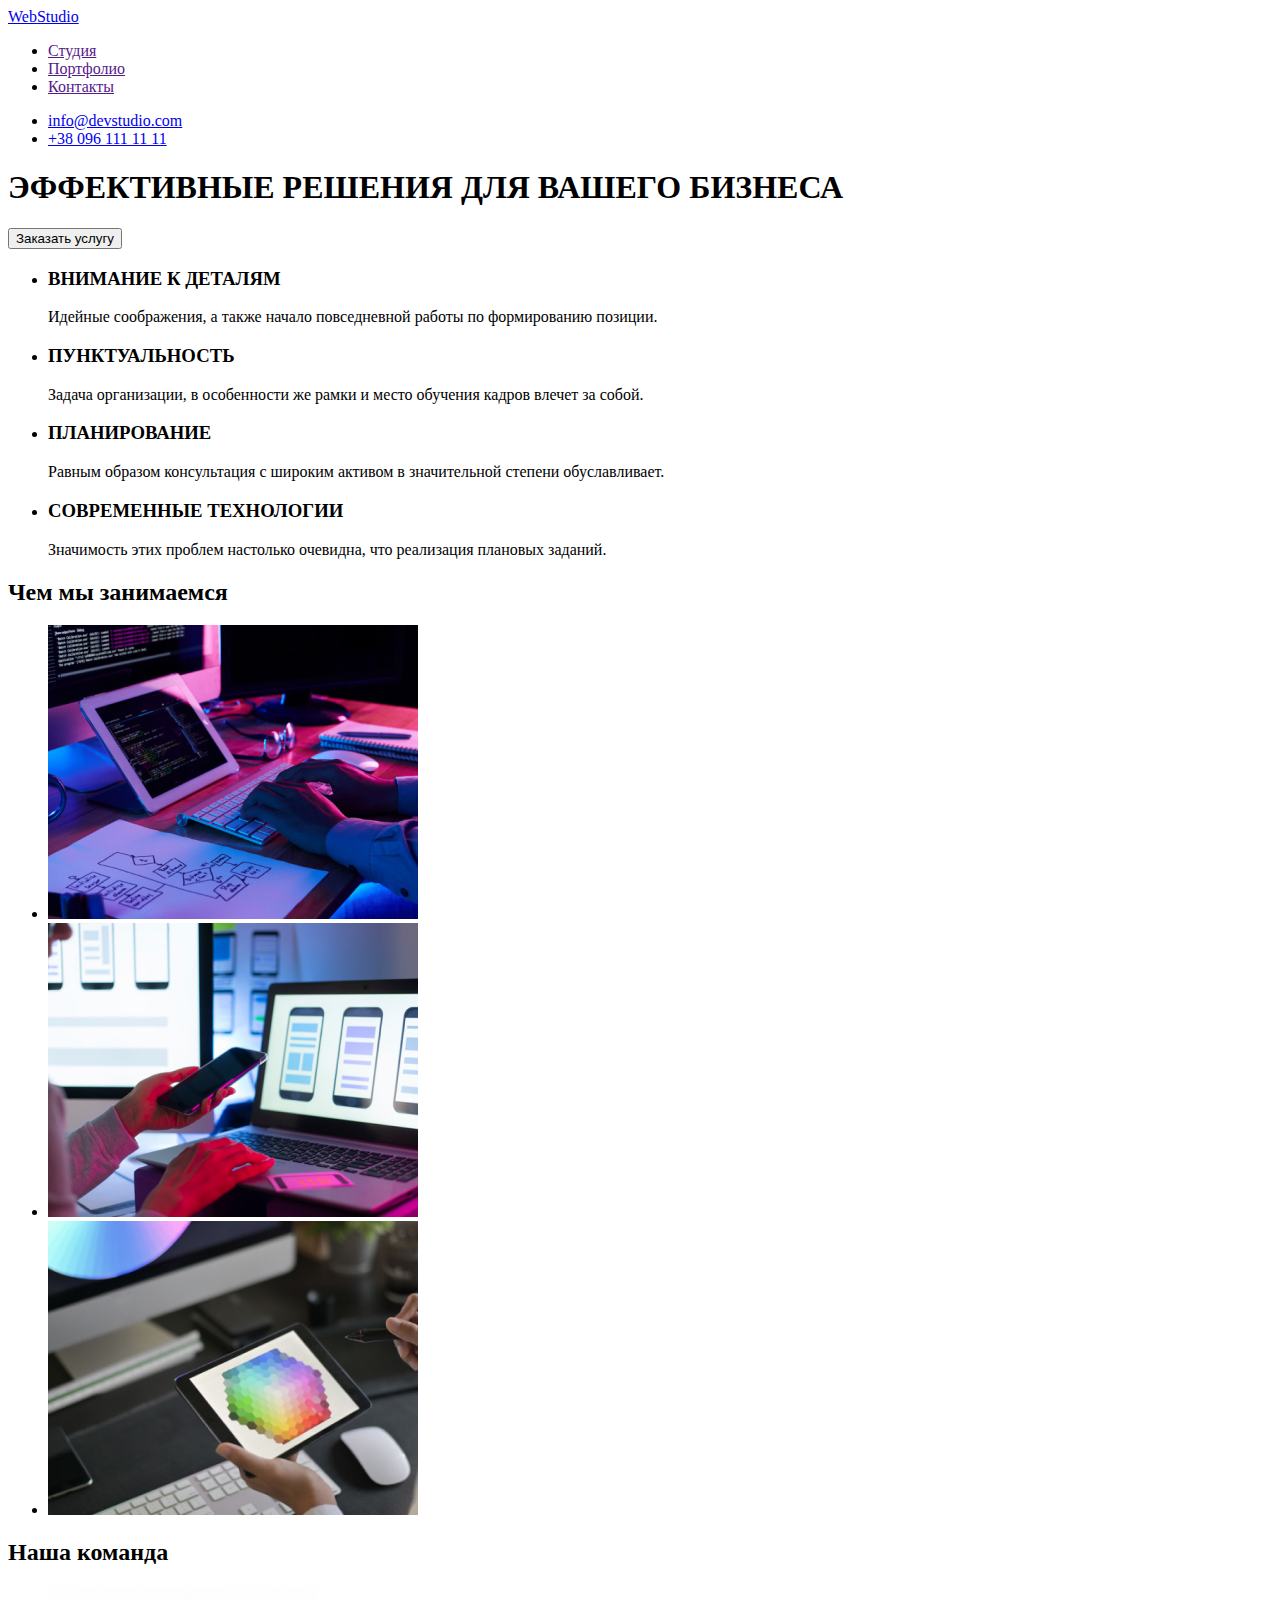
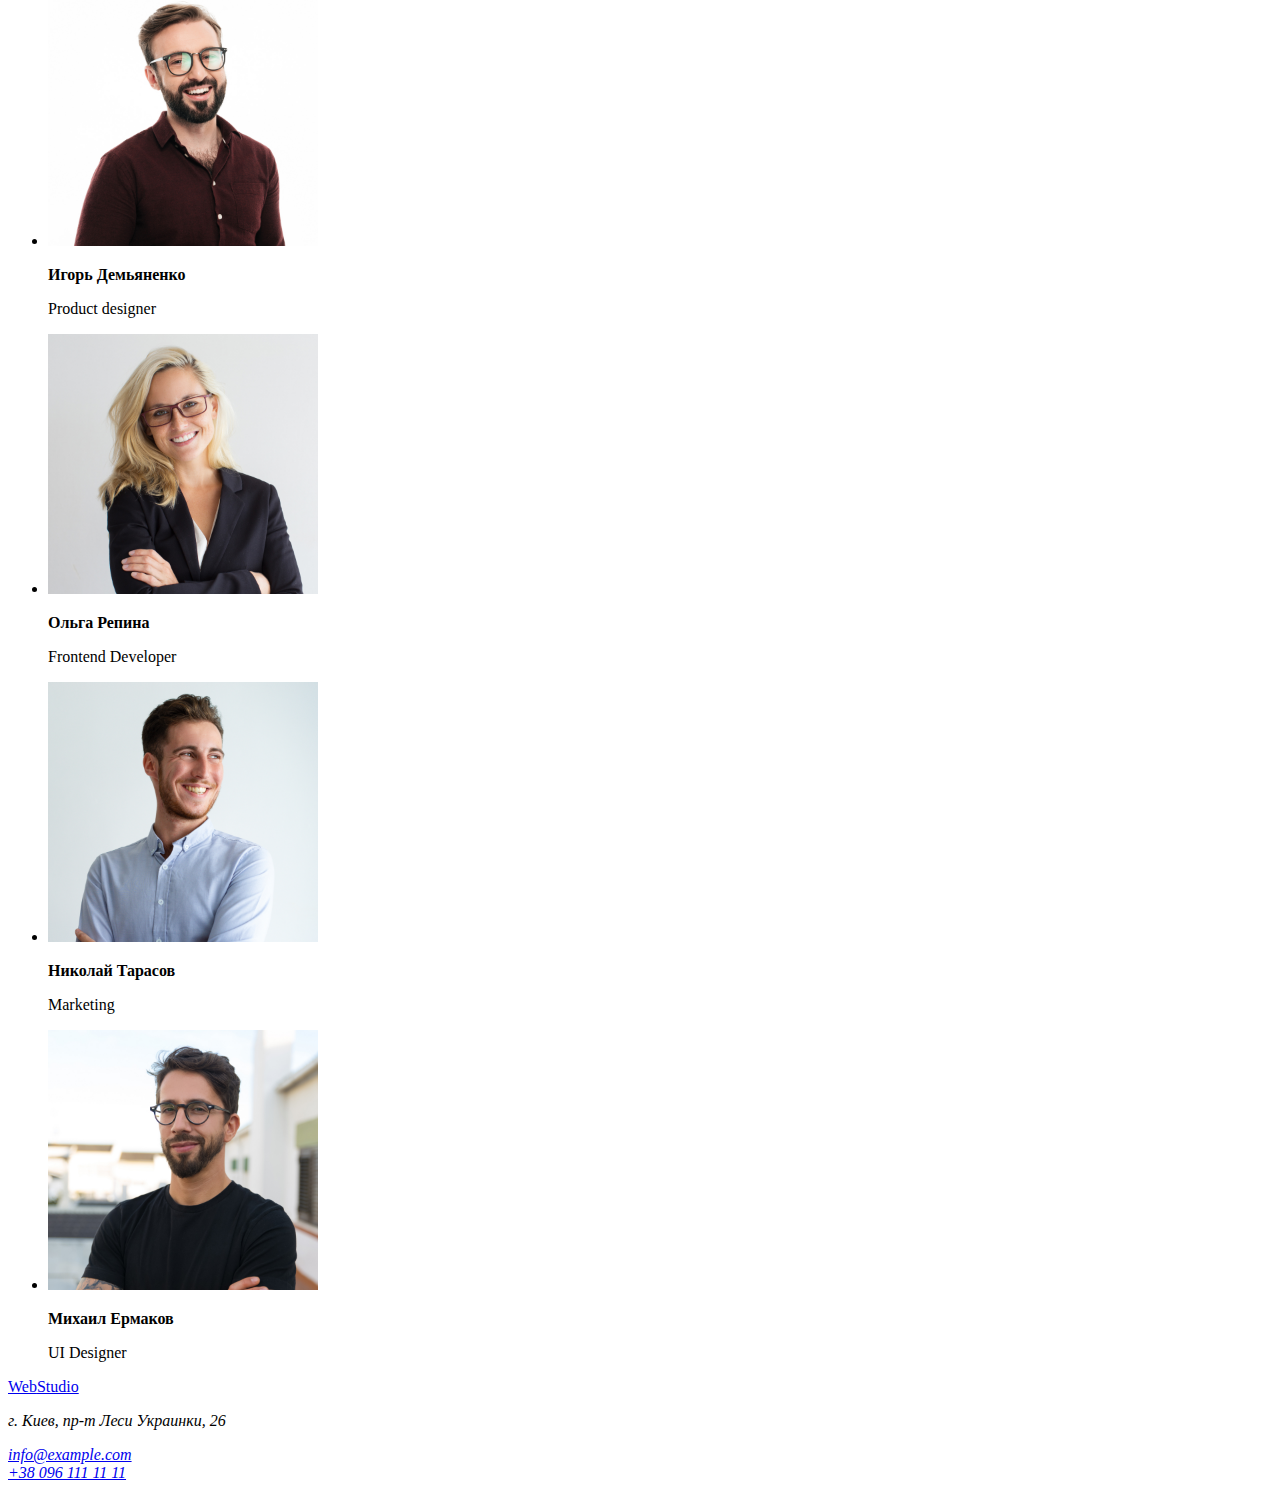
==== index.html @ 69c18823 "added copy of hw1" ====
<!DOCTYPE html>
<html lang="ru">
  <head>
    <meta charset="UTF-8" />
    <meta http-equiv="X-UA-Compatible" content="IE=edge" />
    <meta name="viewport" content="width=device-width, initial-scale=1.0" />
    <title>Главная</title>
  </head>
  <body>
    <header>
      <nav>
        <a href="/"><span>Web</span>Studio</a>
        <ul>
          <li><a href="">Студия</a></li>
          <li><a href="">Портфолио</a></li>
          <li><a href="">Контакты</a></li>
        </ul>
      </nav>
      <ul>
        <li><a href="mailto:info@devstudio.com">info@devstudio.com</a></li>
        <li><a href="tel:+380961111111">+38 096 111 11 11</a></li>
      </ul>
    </header>
    <main>
      <section>
        <h1>ЭФФЕКТИВНЫЕ РЕШЕНИЯ ДЛЯ ВАШЕГО БИЗНЕСА</h1>
        <button type="button">Заказать услугу</button>
      </section>
      <section>
        <ul>
          <li>
            <h3>ВНИМАНИЕ К ДЕТАЛЯМ</h3>
            <p>
              Идейные соображения, а также начало повседневной работы по
              формированию позиции.
            </p>
          </li>
          <li>
            <h3>ПУНКТУАЛЬНОСТЬ</h3>
            <p>
              Задача организации, в особенности же рамки и место обучения кадров
              влечет за собой.
            </p>
          </li>
          <li>
            <h3>ПЛАНИРОВАНИЕ</h3>
            <p>
              Равным образом консультация с широким активом в значительной
              степени обуславливает.
            </p>
          </li>
          <li>
            <h3>СОВРЕМЕННЫЕ ТЕХНОЛОГИИ</h3>
            <p>
              Значимость этих проблем настолько очевидна, что реализация
              плановых заданий.
            </p>
          </li>
        </ul>
      </section>
      <section>
        <h2>Чем мы занимаемся</h2>
        <ul>
          <li>
            <img
              src="images/img1.jpg"
              alt="процесс написания кода"
              width="370"
            />
          </li>
          <li>
            <img
              src="images/img2.jpg"
              alt="создание мобильного приложения"
              width="370"
            />
          </li>
          <li>
            <img
              src="images/img3.jpg"
              alt="подбор цвета для дизайна"
              width="370"
            />
          </li>
        </ul>
      </section>
      <section>
        <h2>Наша команда</h2>
        <ul>
          <li>
            <img
              src="images/img4.jpg"
              alt="фотография дизайнера продукта"
              width="270"
            />
            <p><b>Игорь Демьяненко</b></p>
            <p lang="en">Product designer</p>
          </li>
          <li>
            <img
              src="images/img5.jpg"
              alt="фотография фронтэнд разработчика"
              width="270"
            />
            <p><b>Ольга Репина</b></p>
            <p lang="en">Frontend Developer</p>
          </li>
          <li>
            <img
              src="images/img6.jpg"
              alt="фотография маркетолога"
              width="270"
            />
            <p><b>Николай Тарасов</b></p>
            <p lang="en">Marketing</p>
          </li>
          <li>
            <img
              src="images/img7.jpg"
              alt="фотография разработчика пользовательского интерфейса"
              width="270"
            />
            <p><b>Михаил Ермаков</b></p>
            <p lang="en">UI Designer</p>
          </li>
        </ul>
      </section>
    </main>
    <footer>
      <a href="/"><span>Web</span>Studio</a>
      <address>
        <p>г. Киев, пр-т Леси Украинки, 26</p>
        <a href="mailto:info@example.com">info@example.com</a><br />
        <a href="tel:+380961111111">+38 096 111 11 11</a>
      </address>
    </footer>
  </body>
</html>
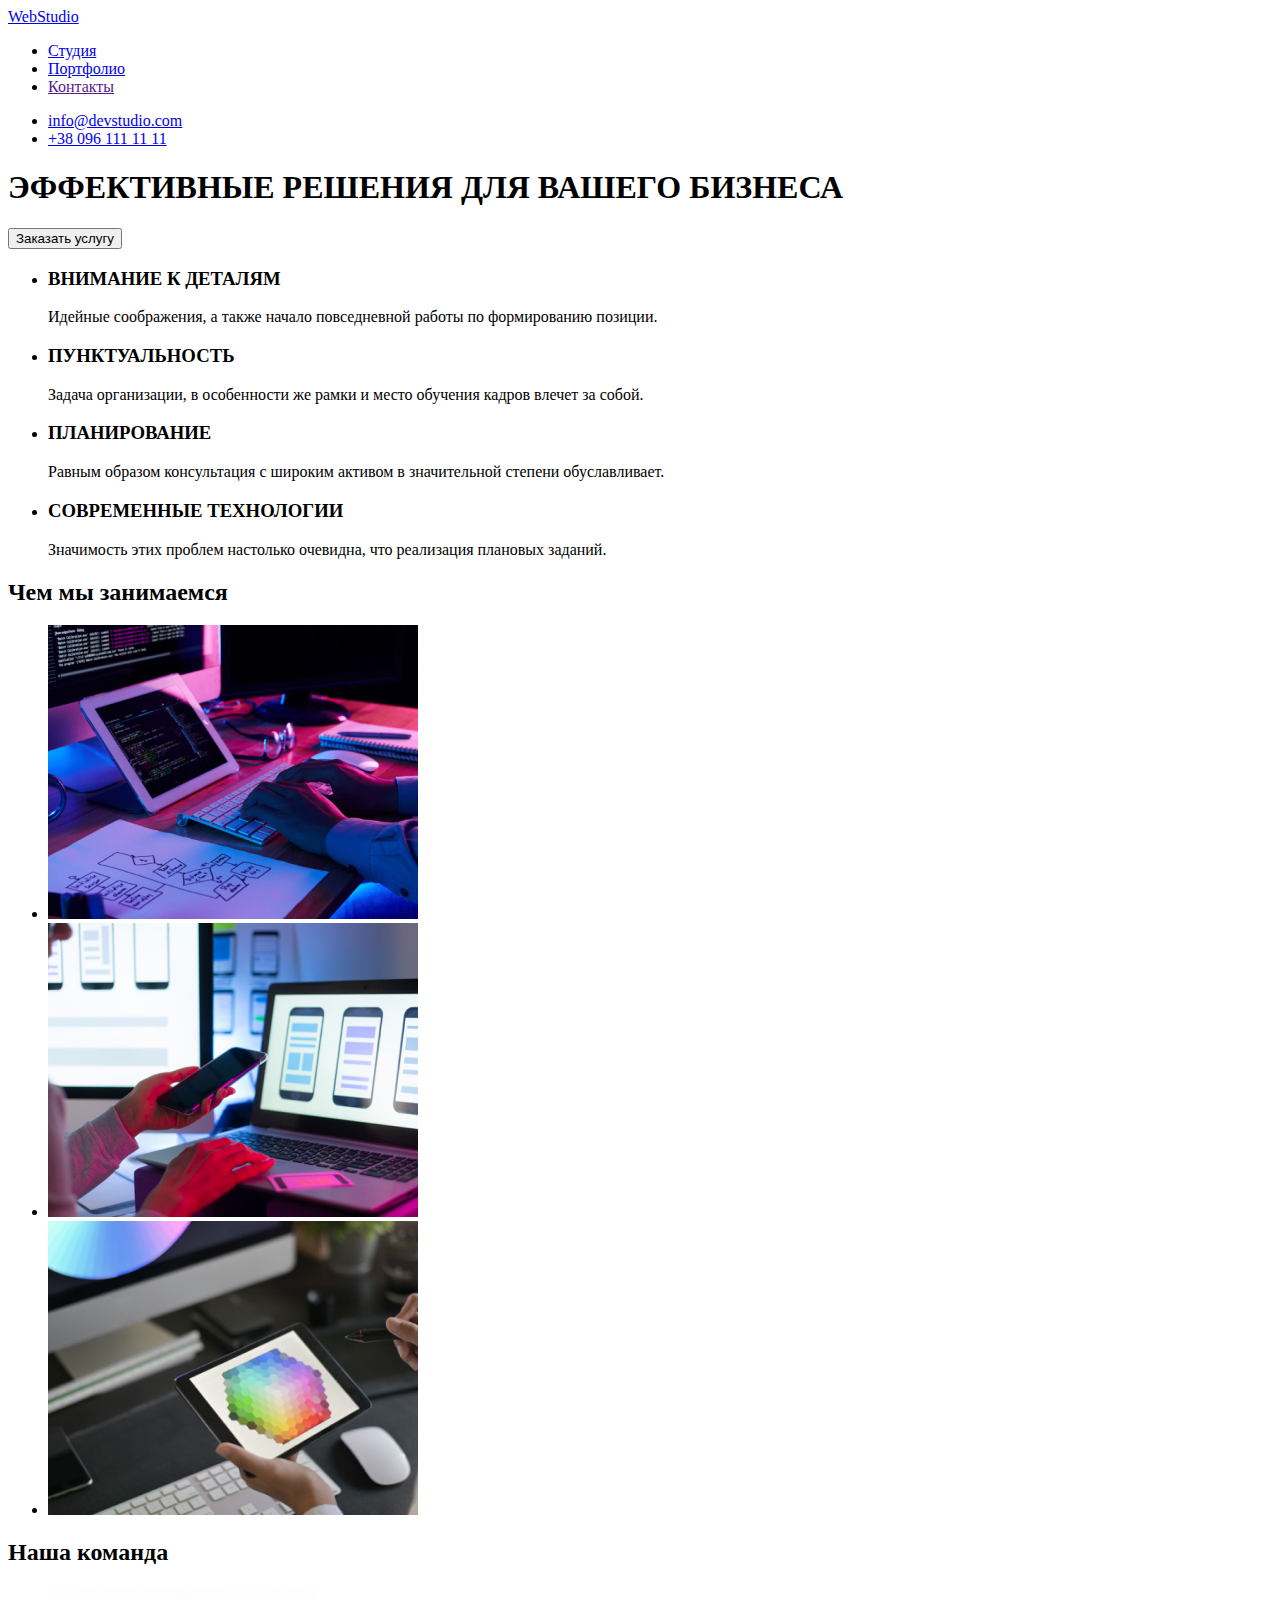
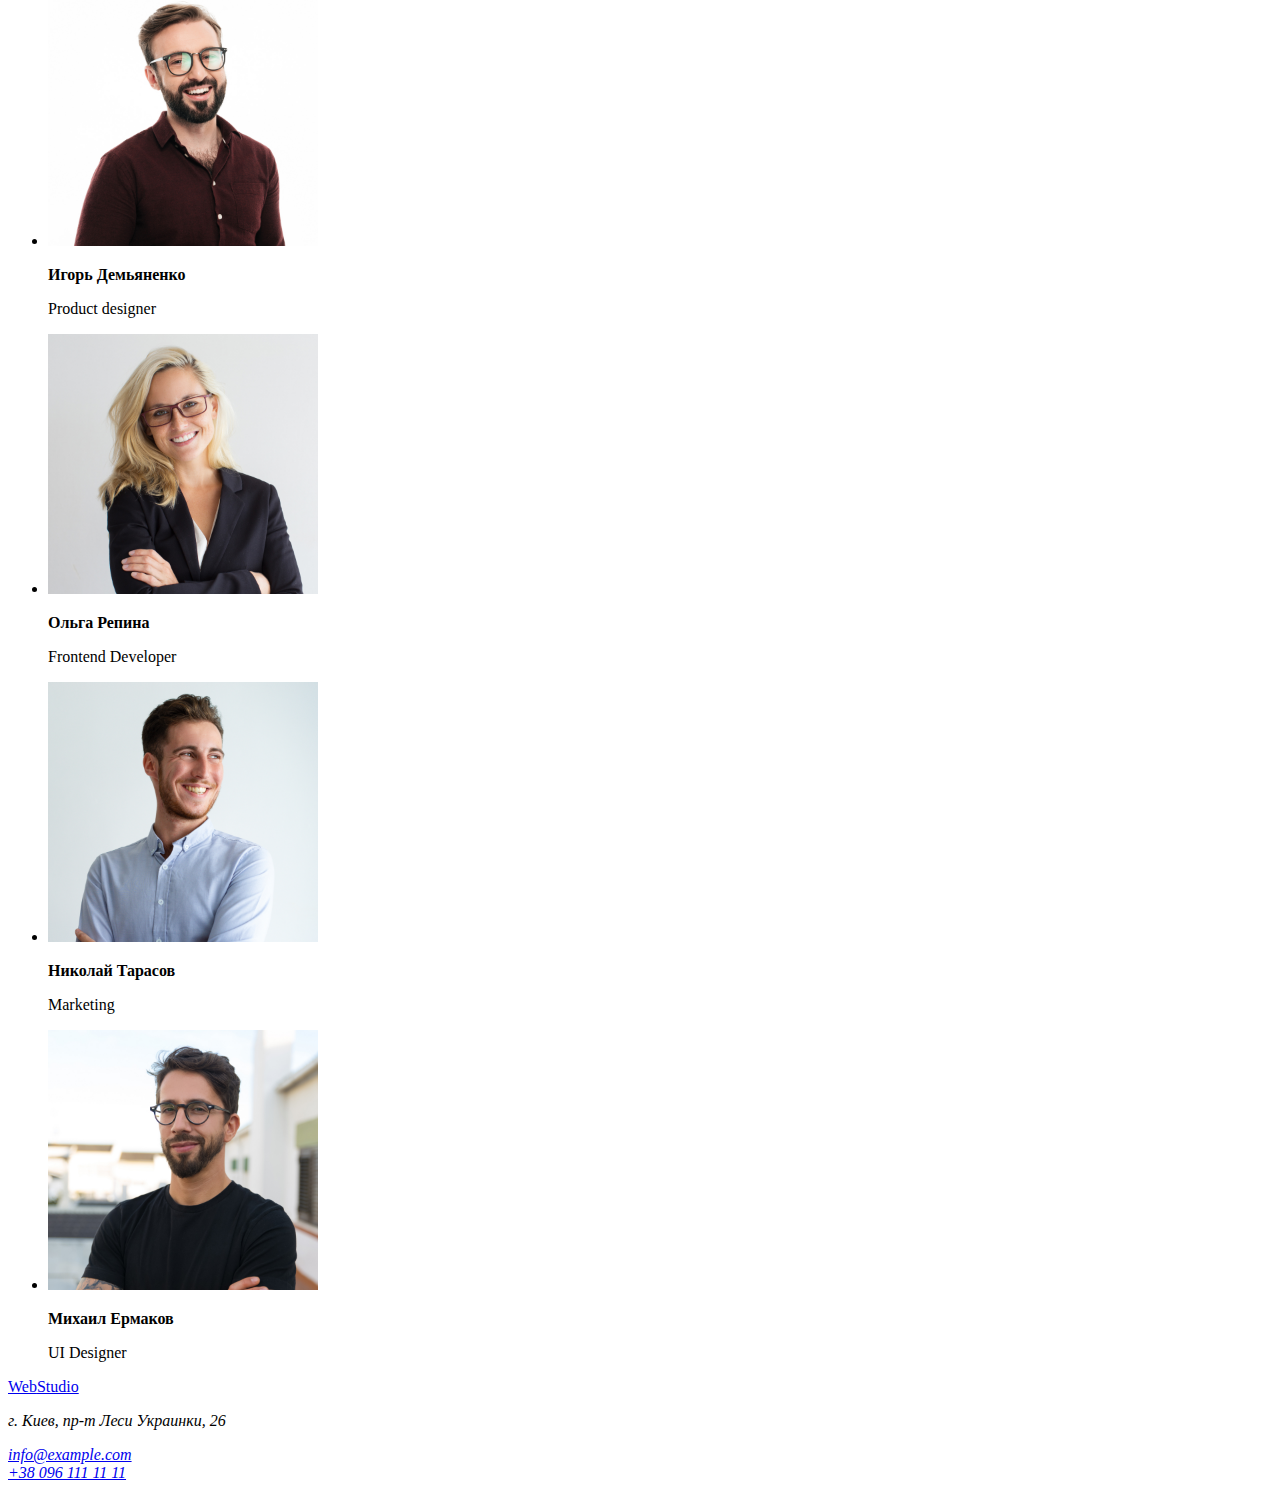
==== commit 1511fd9a: "added navigation links" ====
--- a/index.html
+++ b/index.html
@@ -9,10 +9,10 @@
   <body>
     <header>
       <nav>
-        <a href="/"><span>Web</span>Studio</a>
+        <a href="./index.html"><span>Web</span>Studio</a>
         <ul>
-          <li><a href="">Студия</a></li>
-          <li><a href="">Портфолио</a></li>
+          <li><a href="./index.html">Студия</a></li>
+          <li><a href="./portfolio.html">Портфолио</a></li>
           <li><a href="">Контакты</a></li>
         </ul>
       </nav>
@@ -127,7 +127,7 @@
       </section>
     </main>
     <footer>
-      <a href="/"><span>Web</span>Studio</a>
+      <a href="./index.html"><span>Web</span>Studio</a>
       <address>
         <p>г. Киев, пр-т Леси Украинки, 26</p>
         <a href="mailto:info@example.com">info@example.com</a><br />
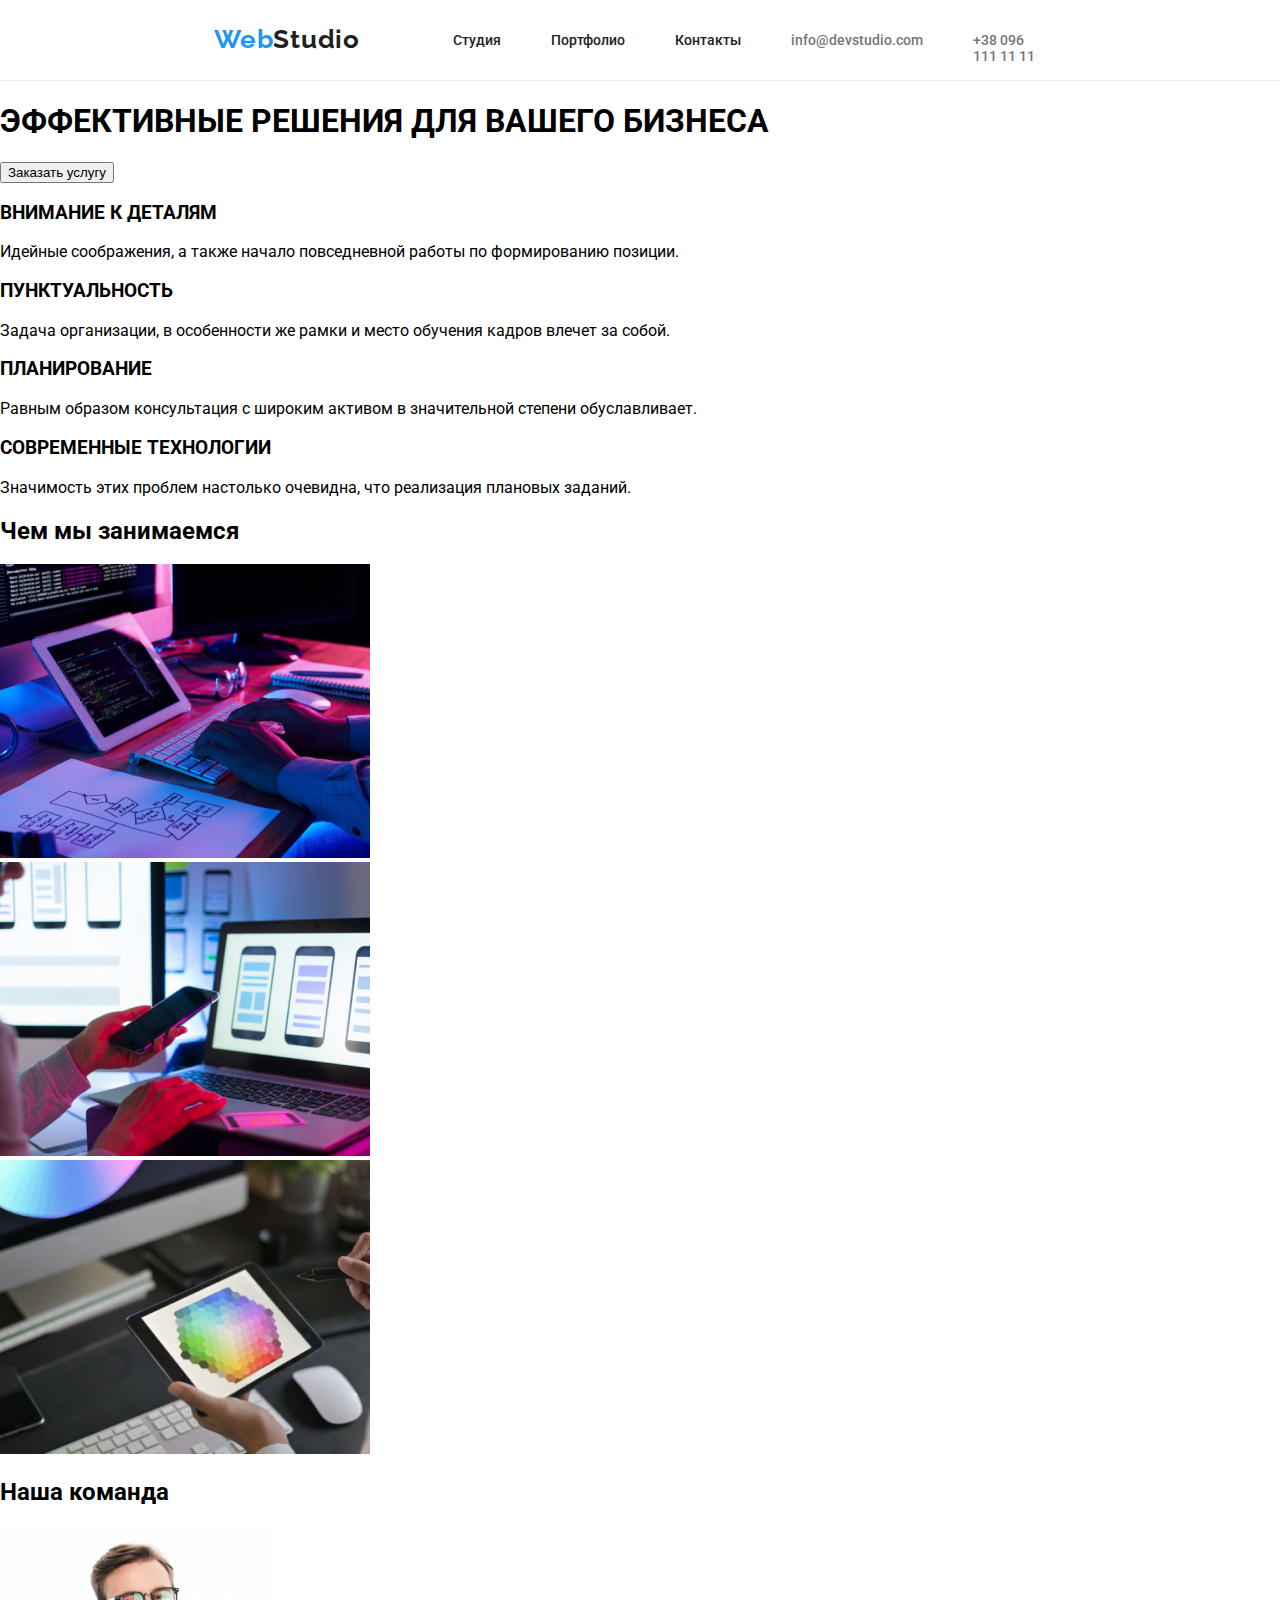
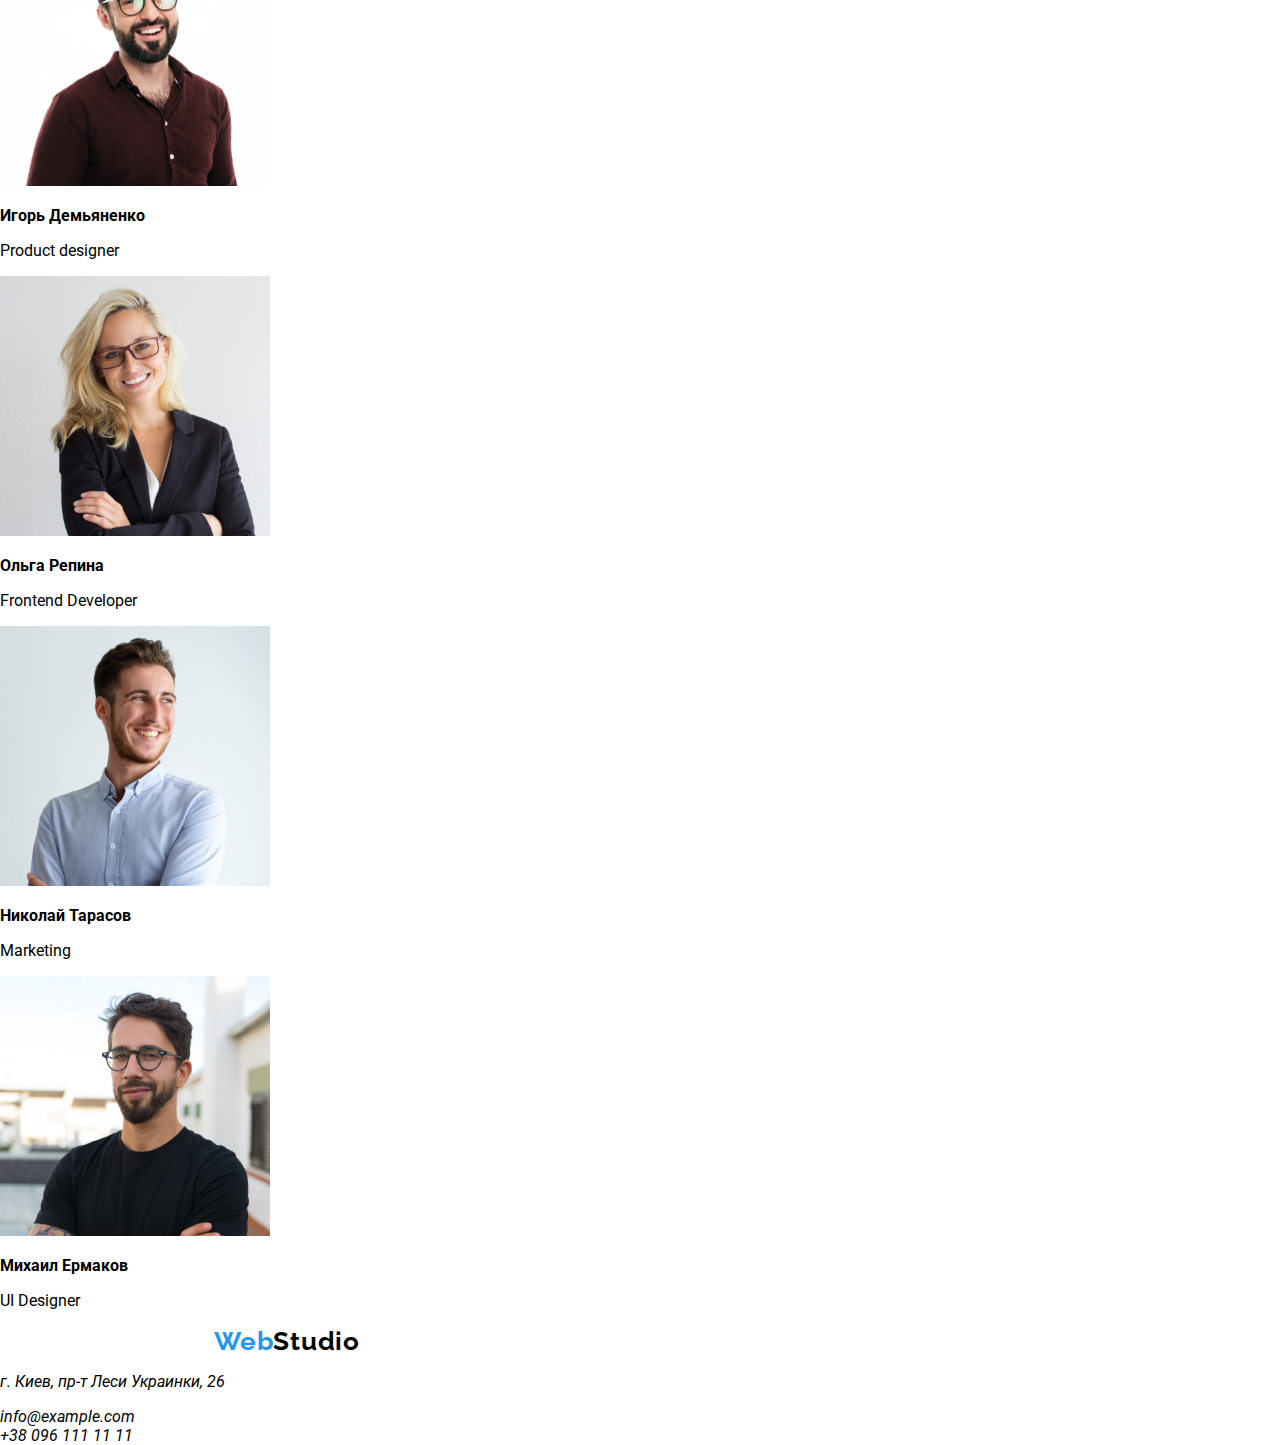
==== commit 362cf83b: "style for header" ====
--- a/index.html
+++ b/index.html
@@ -5,18 +5,27 @@
     <meta http-equiv="X-UA-Compatible" content="IE=edge" />
     <meta name="viewport" content="width=device-width, initial-scale=1.0" />
     <title>Главная</title>
+    <link rel="stylesheet" href="./css/styles.css" />
+    <link rel="preconnect" href="https://fonts.googleapis.com" />
+    <link rel="preconnect" href="https://fonts.gstatic.com" crossorigin />
+    <link
+      href="https://fonts.googleapis.com/css2?family=Raleway:wght@700&family=Roboto:wght@400;500;700;900&display=swap"
+      rel="stylesheet"
+    />
   </head>
   <body>
-    <header>
-      <nav>
-        <a href="./index.html"><span>Web</span>Studio</a>
-        <ul>
+    <header class="page-header">
+      <nav class="navigation">
+        <a class="logo" href="./index.html"
+          ><span class="blue">Web</span>Studio</a
+        >
+        <ul class="site-nav">
           <li><a href="./index.html">Студия</a></li>
           <li><a href="./portfolio.html">Портфолио</a></li>
           <li><a href="">Контакты</a></li>
         </ul>
       </nav>
-      <ul>
+      <ul class="contacts">
         <li><a href="mailto:info@devstudio.com">info@devstudio.com</a></li>
         <li><a href="tel:+380961111111">+38 096 111 11 11</a></li>
       </ul>
@@ -127,7 +136,9 @@
       </section>
     </main>
     <footer>
-      <a href="./index.html"><span>Web</span>Studio</a>
+      <a class="logo" href="./index.html"
+        ><span class="blue">Web</span>Studio</a
+      >
       <address>
         <p>г. Киев, пр-т Леси Украинки, 26</p>
         <a href="mailto:info@example.com">info@example.com</a><br />
--- a/css/styles.css
+++ b/css/styles.css
@@ -0,0 +1,58 @@
+body {
+  margin: 0px;
+  font-family: "Roboto", sans-serif;
+}
+.page-header {
+  width: 100%;
+  height: 80px;
+  border-bottom: 1px solid #ececec;
+  color: #212121;
+  font-size: 14px;
+  font-weight: 500;
+}
+.page-header,
+.navigation,
+.site-nav,
+.contacts {
+  display: flex;
+}
+.logo {
+  font-family: "Raleway", sans-serif;
+  font-size: 26px;
+  font-weight: 700;
+  letter-spacing: 0.03em;
+  margin: 24px 68px 25px 214px;
+}
+.blue {
+  color: #2196f3;
+}
+/* this makes my buttons black */
+a,
+a.logo:hover {
+  text-decoration: none;
+  color: inherit;
+}
+a:hover,
+a:focus {
+  text-decoration: none;
+  color: #2196f3;
+}
+li {
+  list-style-type: none;
+}
+ul {
+  padding-left: 0;
+}
+.site-nav,
+.contacts {
+  margin: 0;
+}
+.site-nav li,
+.contacts li {
+  margin: 32px 25px 0px 25px;
+}
+.contacts {
+  margin-left: auto;
+  margin-right: 215px;
+  color: #757575;
+}
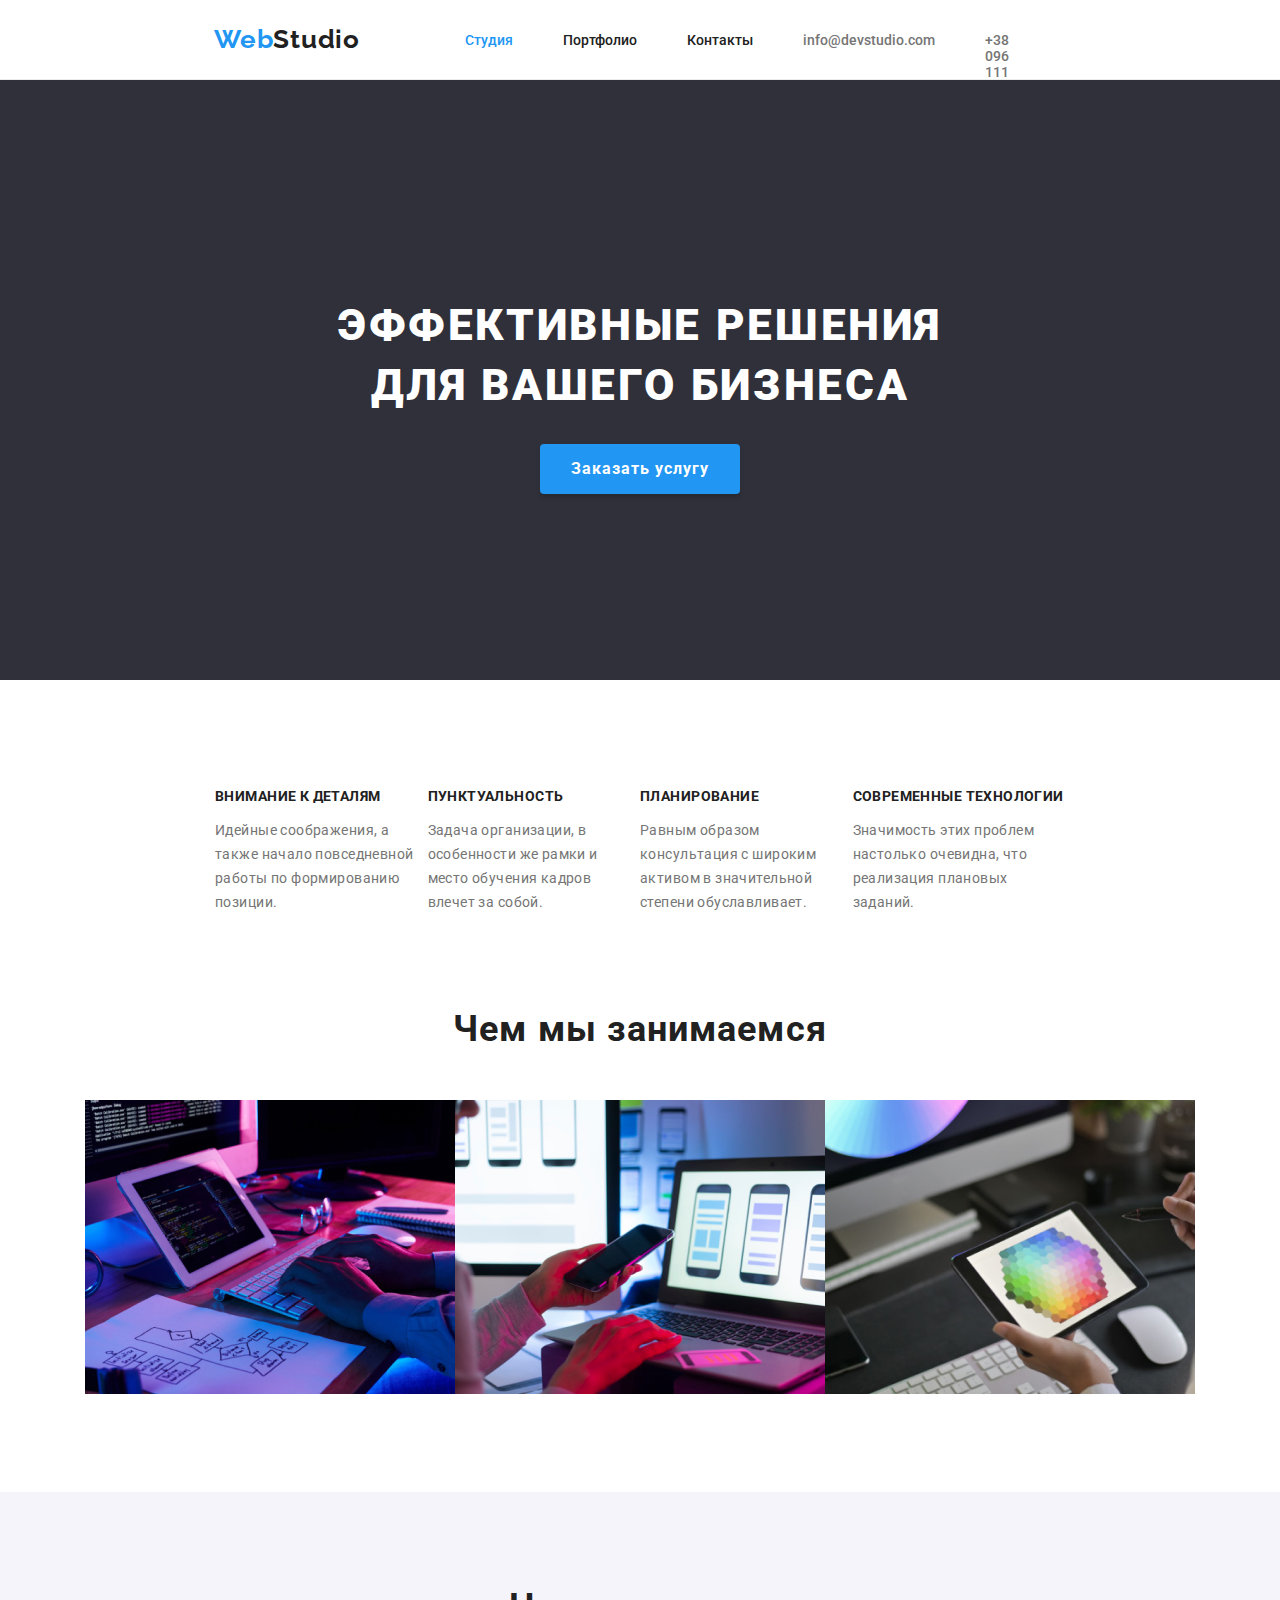
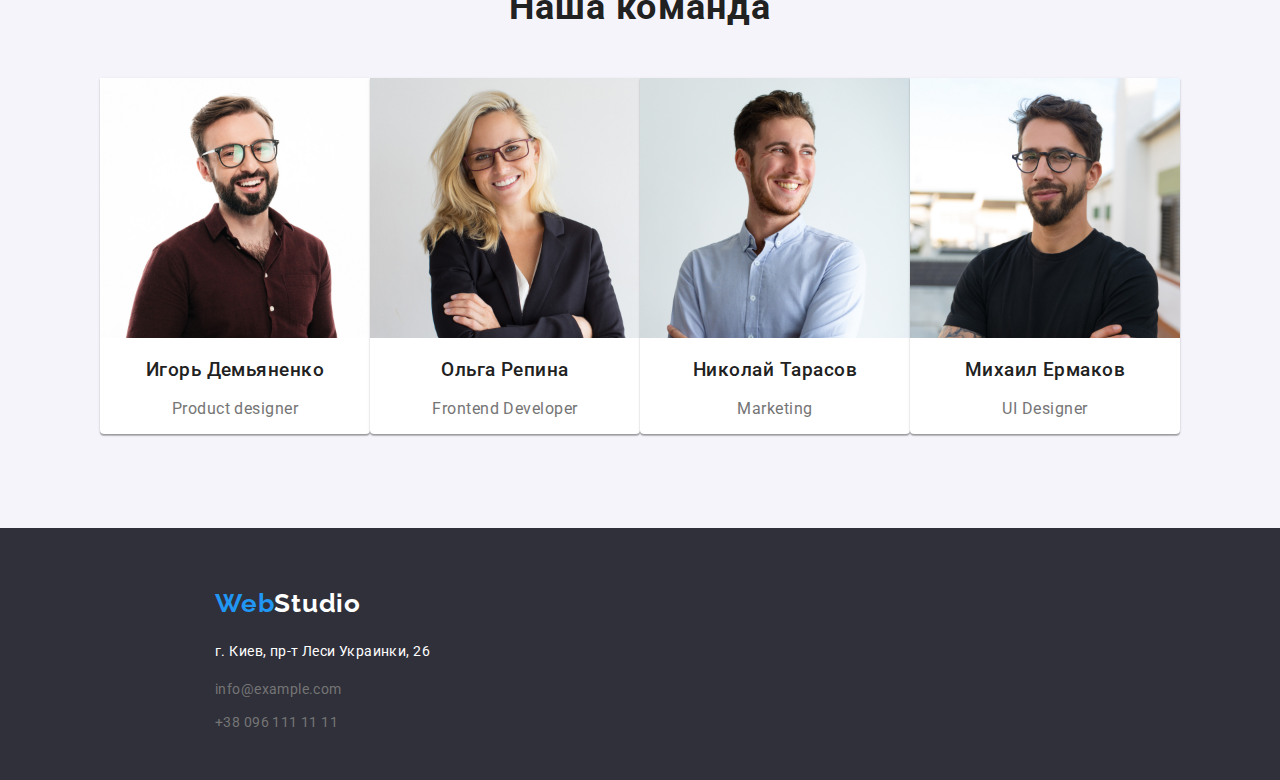
==== commit 61a68b00: "styles for index and portfolio" ====
--- a/index.html
+++ b/index.html
@@ -5,6 +5,10 @@
     <meta http-equiv="X-UA-Compatible" content="IE=edge" />
     <meta name="viewport" content="width=device-width, initial-scale=1.0" />
     <title>Главная</title>
+    <link
+      rel="stylesheet"
+      href="https://cdnjs.cloudflare.com/ajax/libs/modern-normalize/1.0.0/modern-normalize.min.css"
+    />
     <link rel="stylesheet" href="./css/styles.css" />
     <link rel="preconnect" href="https://fonts.googleapis.com" />
     <link rel="preconnect" href="https://fonts.gstatic.com" crossorigin />
@@ -20,7 +24,7 @@
           ><span class="blue">Web</span>Studio</a
         >
         <ul class="site-nav">
-          <li><a href="./index.html">Студия</a></li>
+          <li><a class="current-page" href="./index.html">Студия</a></li>
           <li><a href="./portfolio.html">Портфолио</a></li>
           <li><a href="">Контакты</a></li>
         </ul>
@@ -31,34 +35,37 @@
       </ul>
     </header>
     <main>
-      <section>
-        <h1>ЭФФЕКТИВНЫЕ РЕШЕНИЯ ДЛЯ ВАШЕГО БИЗНЕСА</h1>
+      <section class="hero">
+        <h1>
+          ЭФФЕКТИВНЫЕ РЕШЕНИЯ<br />
+          ДЛЯ ВАШЕГО БИЗНЕСА
+        </h1>
         <button type="button">Заказать услугу</button>
       </section>
-      <section>
+      <section class="list-of-features">
         <ul>
-          <li>
+          <li class="feature">
             <h3>ВНИМАНИЕ К ДЕТАЛЯМ</h3>
             <p>
               Идейные соображения, а также начало повседневной работы по
               формированию позиции.
             </p>
           </li>
-          <li>
+          <li class="feature">
             <h3>ПУНКТУАЛЬНОСТЬ</h3>
             <p>
               Задача организации, в особенности же рамки и место обучения кадров
               влечет за собой.
             </p>
           </li>
-          <li>
+          <li class="feature">
             <h3>ПЛАНИРОВАНИЕ</h3>
             <p>
               Равным образом консультация с широким активом в значительной
               степени обуславливает.
             </p>
           </li>
-          <li>
+          <li class="feature">
             <h3>СОВРЕМЕННЫЕ ТЕХНОЛОГИИ</h3>
             <p>
               Значимость этих проблем настолько очевидна, что реализация
@@ -67,9 +74,9 @@
           </li>
         </ul>
       </section>
-      <section>
-        <h2>Чем мы занимаемся</h2>
-        <ul>
+      <section class="what-we-do">
+        <h2 class="subtitle">Чем мы занимаемся</h2>
+        <ul class="images">
           <li>
             <img
               src="images/img1.jpg"
@@ -93,56 +100,57 @@
           </li>
         </ul>
       </section>
-      <section>
-        <h2>Наша команда</h2>
-        <ul>
-          <li>
+      <section class="people">
+        <h2 class="subtitle">Наша команда</h2>
+        <ul class="team">
+          <li class="member">
             <img
               src="images/img4.jpg"
               alt="фотография дизайнера продукта"
               width="270"
             />
-            <p><b>Игорь Демьяненко</b></p>
+            <h3 class="name">Игорь Демьяненко</h3>
             <p lang="en">Product designer</p>
           </li>
-          <li>
+          <li class="member">
             <img
               src="images/img5.jpg"
               alt="фотография фронтэнд разработчика"
               width="270"
             />
-            <p><b>Ольга Репина</b></p>
+            <h3 class="name">Ольга Репина</h3>
             <p lang="en">Frontend Developer</p>
           </li>
-          <li>
+          <li class="member">
             <img
               src="images/img6.jpg"
               alt="фотография маркетолога"
               width="270"
             />
-            <p><b>Николай Тарасов</b></p>
+            <h3 class="name">Николай Тарасов</h3>
             <p lang="en">Marketing</p>
           </li>
-          <li>
+          <li class="member">
             <img
               src="images/img7.jpg"
               alt="фотография разработчика пользовательского интерфейса"
               width="270"
             />
-            <p><b>Михаил Ермаков</b></p>
+            <h3 class="name">Михаил Ермаков</h3>
             <p lang="en">UI Designer</p>
           </li>
         </ul>
       </section>
     </main>
-    <footer>
+    <footer class="page-footer">
       <a class="logo" href="./index.html"
         ><span class="blue">Web</span>Studio</a
       >
-      <address>
+      <address class="address">
         <p>г. Киев, пр-т Леси Украинки, 26</p>
-        <a href="mailto:info@example.com">info@example.com</a><br />
-        <a href="tel:+380961111111">+38 096 111 11 11</a>
+        <a class="contacts" href="mailto:info@example.com">info@example.com</a
+        ><br />
+        <a class="contacts" href="tel:+380961111111">+38 096 111 11 11</a>
       </address>
     </footer>
   </body>
--- a/css/styles.css
+++ b/css/styles.css
@@ -1,14 +1,25 @@
+:root {
+  --primary-text-color: #212121;
+  --secondary-text-color: #757575;
+  --accent-color: #2196f3;
+  --contrast-background-color: #2f303a;
+  --white-color: #ffffff;
+  --secondary-backround-color: #f5f4fa;
+}
 body {
+  color: var(--primary-text-color);
   margin: 0px;
   font-family: "Roboto", sans-serif;
 }
+/* Главная */
+/* оформление шапки страницы */
 .page-header {
   width: 100%;
   height: 80px;
   border-bottom: 1px solid #ececec;
-  color: #212121;
   font-size: 14px;
   font-weight: 500;
+  padding: 24px 68px 25px 214px;
 }
 .page-header,
 .navigation,
@@ -20,11 +31,12 @@
   font-family: "Raleway", sans-serif;
   font-size: 26px;
   font-weight: 700;
-  letter-spacing: 0.03em;
-  margin: 24px 68px 25px 214px;
+  line-height: 31px;
+  letter-spacing: 0.03em;
+  margin-right: 80px;
 }
 .blue {
-  color: #2196f3;
+  color: var(--accent-color);
 }
 /* this makes my buttons black */
 a,
@@ -35,13 +47,14 @@
 a:hover,
 a:focus {
   text-decoration: none;
-  color: #2196f3;
-}
-li {
-  list-style-type: none;
+  color: var(--accent-color);
 }
 ul {
   padding-left: 0;
+  list-style: none;
+}
+.current-page {
+  color: var(--accent-color);
 }
 .site-nav,
 .contacts {
@@ -49,10 +62,200 @@
 }
 .site-nav li,
 .contacts li {
-  margin: 32px 25px 0px 25px;
+  margin: 8px 25px 0px 25px;
 }
 .contacts {
   margin-left: auto;
   margin-right: 215px;
-  color: #757575;
-}
+  color: var(--secondary-text-color);
+}
+/* оформление героя */
+.hero {
+  position: relative;
+  width: 100%;
+  height: 600px;
+  background: var(--contrast-background-color);
+  display: flex;
+  justify-content: center;
+  flex-direction: column;
+  color: var(--white-color);
+}
+.hero h1 {
+  text-align: center;
+  font-size: 44px;
+  font-weight: 900;
+  line-height: 60px;
+  letter-spacing: 0.06em;
+}
+.hero button {
+  width: 200px;
+  height: 50px;
+  background: var(--accent-color);
+  box-shadow: 0px 4px 4px rgba(0, 0, 0, 0.15);
+  border-radius: 4px;
+  align-self: center;
+  font-size: 16px;
+  font-weight: 700;
+  line-height: 30px;
+  letter-spacing: 0.06em;
+  color: var(--white-color);
+  border: none;
+  cursor: pointer;
+}
+/* секция список характеристик */
+.list-of-features {
+  margin: 94px 215px 0px 215px;
+}
+.list-of-features ul {
+  display: flex;
+  flex-direction: row;
+  justify-content: center;
+  margin: 0;
+}
+.feature {
+  margin: auto;
+  width: 270px;
+}
+.feature h3 {
+  font-size: 14px;
+  font-weight: 700;
+  line-height: 16px;
+  letter-spacing: 0.03em;
+}
+.feature p {
+  font-weight: 400;
+  font-size: 14px;
+  color: var(--secondary-text-color);
+  line-height: 24px;
+  letter-spacing: 0.03em;
+  margin: 0;
+}
+/* секция чем мы занимаемся */
+.what-we-do {
+  padding: 0 215px 0 215px;
+}
+.subtitle {
+  text-align: center;
+  font-size: 36px;
+  font-weight: 700;
+  letter-spacing: 0.03em;
+  line-height: 42px;
+  padding-top: 94px;
+  margin: 0;
+}
+.images,
+.team {
+  display: flex;
+  flex-direction: row;
+  justify-content: center;
+  padding-top: 50px;
+  margin: 0;
+}
+.images li {
+  margin: auto;
+  margin-bottom: 94px;
+  /* секция наша команда */
+}
+.people {
+  background-color: var(--secondary-backround-color);
+  padding: 0 215px 0 215px;
+}
+.member {
+  background-color: var(--white-color);
+  box-shadow: 0px 1px 3px rgba(0, 0, 0, 0.12), 0px 1px 1px rgba(0, 0, 0, 0.14),
+    0px 2px 1px rgba(0, 0, 0, 0.2);
+  border-radius: 0px 0px 4px 4px;
+  margin: auto;
+  margin-bottom: 94px;
+  margin-left: 0;
+  font-size: 16px;
+  text-align: center;
+  line-height: 19px;
+  letter-spacing: 0.03em;
+}
+.name {
+  font-weight: 500;
+}
+.member p {
+  color: var(--secondary-text-color);
+  font-weight: 400;
+}
+/* оформление подвала */
+.page-footer {
+  height: 252px;
+  width: auto;
+  background-color: var(--contrast-background-color);
+  padding: 60px 0 60px 215px;
+  color: var(--white-color);
+}
+.address {
+  font-size: 14px;
+  font-weight: 400;
+  line-height: 24px;
+  letter-spacing: 0.03em;
+  font-style: normal;
+  margin-top: 20px;
+  margin-bottom: 9px;
+}
+.address .contacts {
+  margin-bottom: 9px;
+  display: inline-block;
+}
+/* Портфолио */
+/* оформление кнопок странице портфолио */
+.button-group {
+  display: flex;
+  flex-direction: row;
+  justify-content: center;
+  margin-top: 94px;
+}
+.button {
+  border-style: none;
+  border-radius: 4px;
+  font-size: 16px;
+  font-weight: 500;
+  background-color: var(--secondary-backround-color);
+  padding: 6px 22px 6px 22px;
+  margin-right: 4px;
+  margin-left: 4px;
+  line-height: 26px;
+  cursor: pointer;
+}
+.button:hover,
+.button:focus {
+  background-color: var(--accent-color);
+  box-shadow: 0px 3px 1px rgba(0, 0, 0, 0.1), 0px 1px 2px rgba(0, 0, 0, 0.08),
+    0px 2px 2px rgba(0, 0, 0, 0.12);
+}
+/* оформление основного контента на странице портфолио */
+.project-list {
+  display: flex;
+  align-items: center;
+  padding-bottom: 79px;
+}
+.project-items {
+  display: flex;
+  flex-wrap: wrap;
+  justify-content: center;
+  padding-left: 200px;
+  padding-right: 200px;
+}
+.item {
+  margin: 15px;
+  border: 1px solid #eeeeee;
+  box-sizing: border-box;
+}
+.item-title {
+  font-size: 18px;
+  font-weight: 700;
+  line-height: 36px;
+  letter-spacing: 0.06em;
+  margin: 20px 24px 2px 24px;
+}
+.item-description {
+  color: var(--secondary-text-color);
+  font-size: 16px;
+  font-weight: 400;
+  line-height: 30px;
+  margin: 2px 24px 20px 24px;
+}
